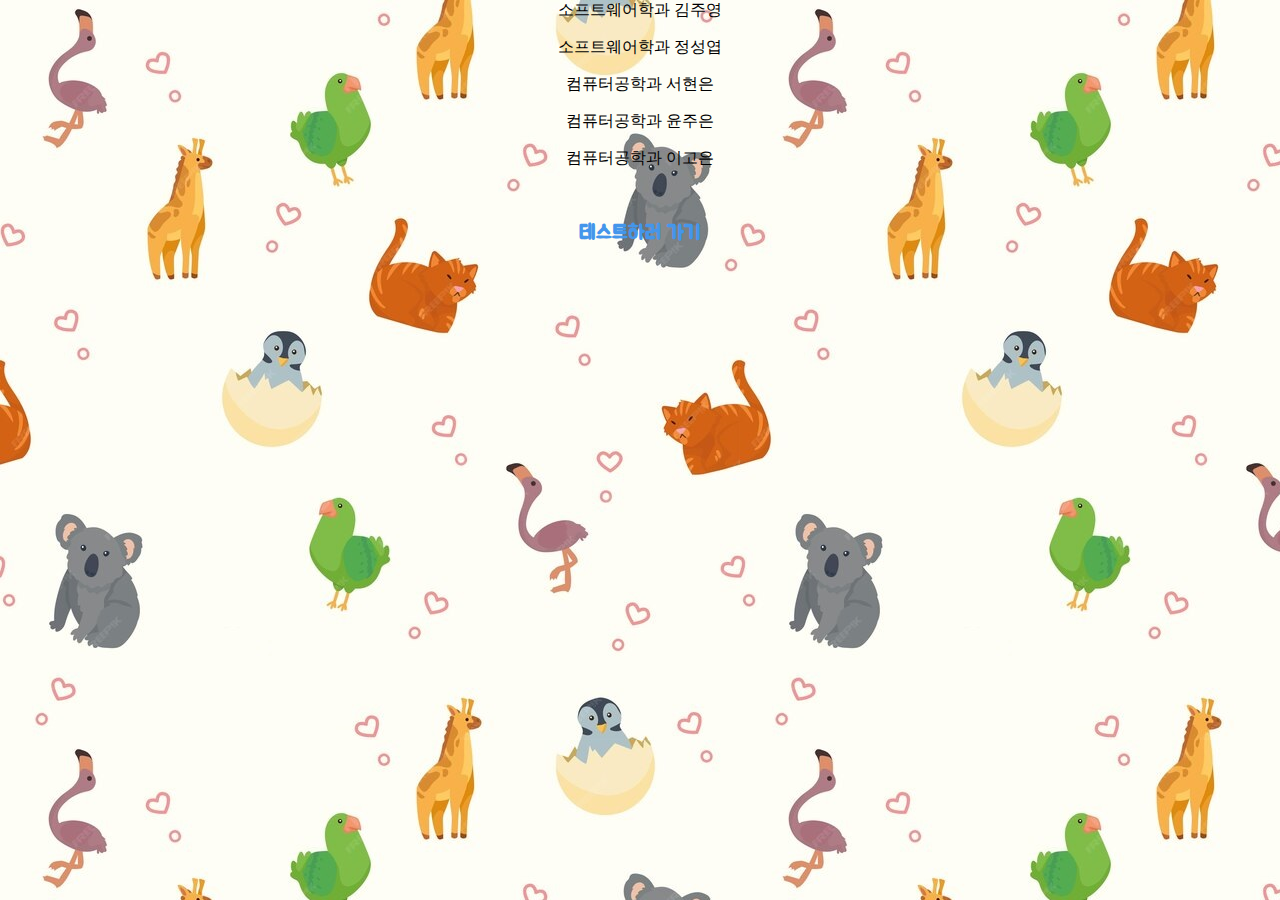
==== maker.html @ ba1a5fad "Update maker.html" ====
<html>
<head>
  <meta charset="UTF-8" />
  <meta name="viewport" content="width=device-width, initial-scale=1.0" />
  <title>제작자</title>
  <link href="https://fonts.googleapis.com/css2?family=Jua&display=swap" rel="stylesheet">
  <link rel="stylesheet" href="./css/style.css">
</head>
<body>
  <div id="makers-container">
    <p>소프트웨어학과 김주영</p>
    <p>소프트웨어학과 정성엽</p>
    <p>컴퓨터공학과 서현은</p>
    <p>컴퓨터공학과 윤주은</p>
    <p>컴퓨터공학과 이고은</p>
  </div>
  <br>
  <br>
  <div id="">
    <a href="./index.html">테스트하러 가기</a>
  </div>
</body>
</html>
---- css/style.css ----
html {
    /* 전체 영역 */
    background-image: url("../image/animal.jpg");
    display: flex;
    align-items: center;
}

body {
    /* 화면 영역 */
    position: relative;
    text-align: center;
    margin: 0 auto;
}

h1{
    margin-top: 10%;
    font-size: 45px;
    font-family: 'Jua', sans-serif;
    -webkit-text-stroke: 1px black;
    color: rgb(68, 150, 235);
    text-shadow: 2px 2px 2px rgb(200 ,200 ,200);
}

a{
    text-decoration: none;
    font-family: 'Jua', sans-serif;
    font-size: 20px;
    font-weight: 700;
    color: rgb(68, 150, 235);
}

#title-container {
    margin-top: 10%;
    background-position: center;
    background-repeat: no-repeat;
    background-size: contain;
    height: 65;
    width: auto;
    background-image: url("../image/title.png");
}

#firstBtn{
    background-position: center;
    background-image: url("../image/start.png");
    background-size: contain; 
    background-repeat: no-repeat;
    width: 350px;
    height: 102px;
    background-color: transparent;
    border-width: 0px;
    margin-top: 5%;
}
  
#firstBtn:hover {
  cursor: pointer;
}

#loading-container {
  width: 100%;
  height: 100%;
  display: flex;
  justify-content: center;
  align-items: center;
  display: none;
}

.result-container {
    font-family: 'Jua', sans-serif;
    font-weight: 700;
    color: #1E1E1E;
}
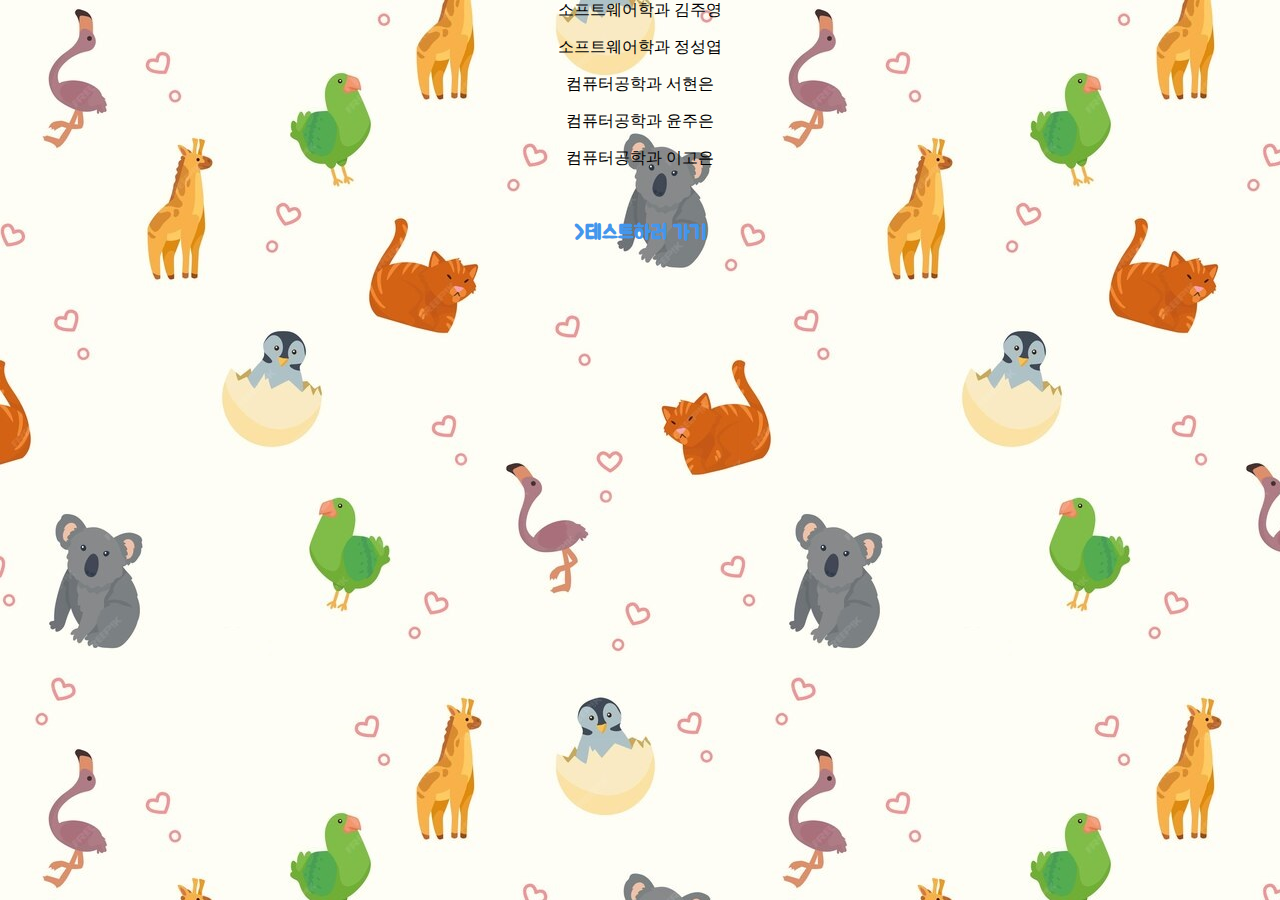
==== commit 5ccbefdf: "Update maker.html" ====
--- a/maker.html
+++ b/maker.html
@@ -17,7 +17,7 @@
   <br>
   <br>
   <div id="">
-    <a href="./index.html">테스트하러 가기</a>
+    <a href="./index.html">>테스트하러 가기</a>
   </div>
 </body>
 </html>
--- a/css/style.css
+++ b/css/style.css
@@ -69,3 +69,9 @@
     font-weight: 700;
     color: #1E1E1E;
 }
+
+.makers-container {
+    margin-top: 10%;
+    font-family: 'Jua', sans-serif;
+    font-weight: 700;
+}
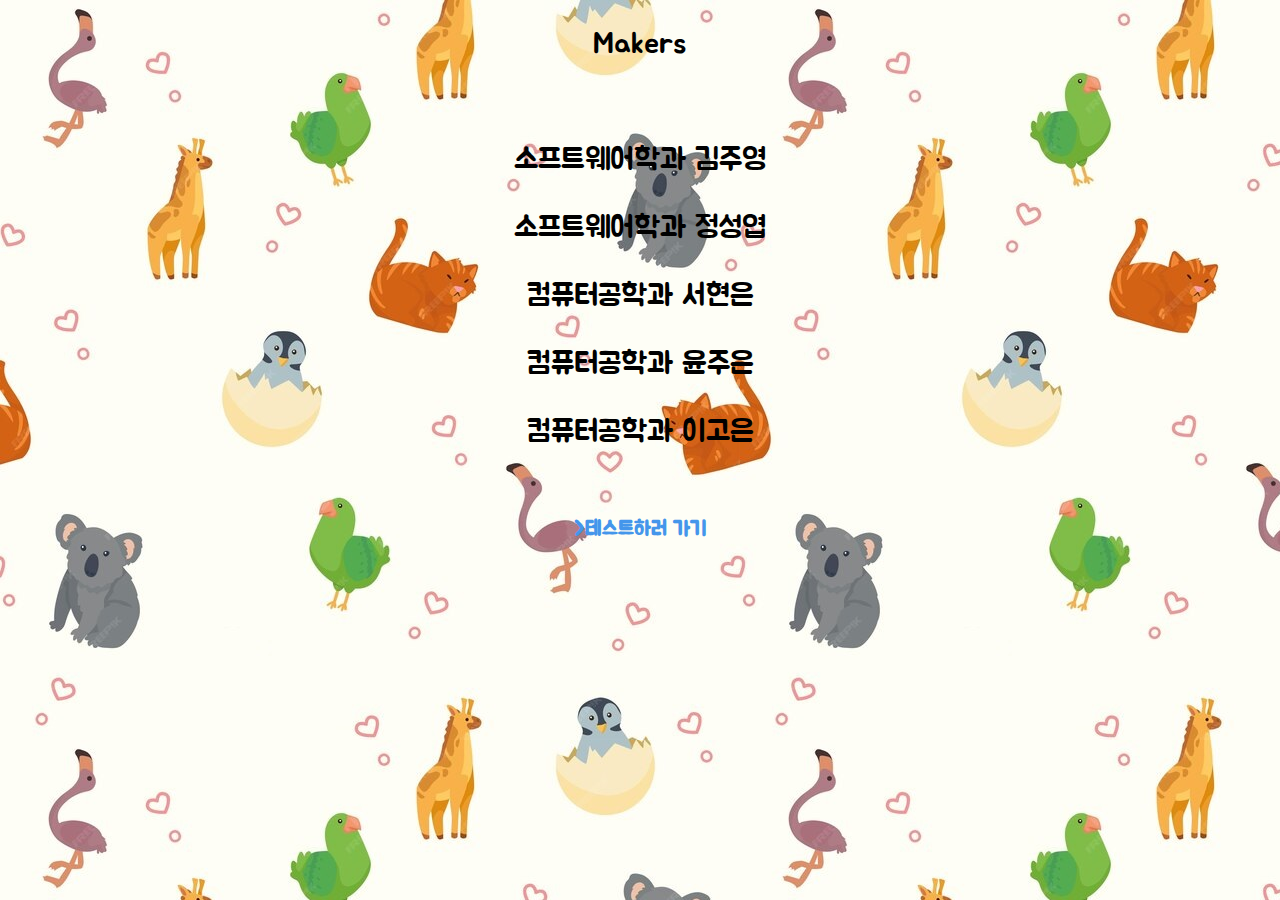
==== commit 1260da2c: "Update maker.html" ====
--- a/maker.html
+++ b/maker.html
@@ -8,6 +8,7 @@
 </head>
 <body>
   <div id="makers-container">
+    <p>Makers</p><br>
     <p>소프트웨어학과 김주영</p>
     <p>소프트웨어학과 정성엽</p>
     <p>컴퓨터공학과 서현은</p>
--- a/css/style.css
+++ b/css/style.css
@@ -70,8 +70,12 @@
     color: #1E1E1E;
 }
 
-.makers-container {
+#makers-container {
     margin-top: 10%;
+}
+
+p {   
     font-family: 'Jua', sans-serif;
-    font-weight: 700;
+    font-weight: 400;
+    font-size: 30px;
 }
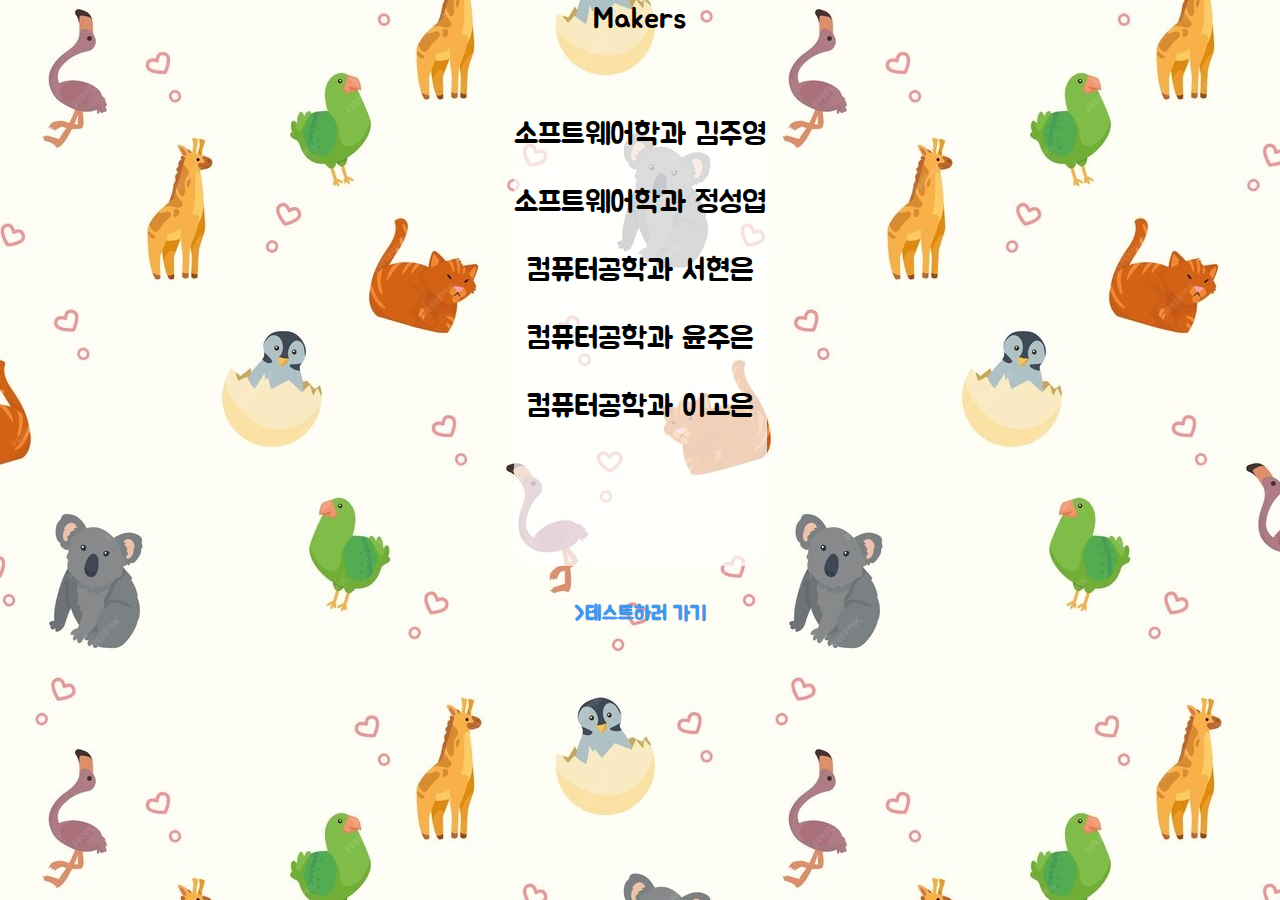
==== commit bf5e3402: "Update maker.html" ====
--- a/maker.html
+++ b/maker.html
@@ -7,8 +7,12 @@
   <link rel="stylesheet" href="./css/style.css">
 </head>
 <body>
+  <div id="title">
+    <p>Makers</p>
+  </div>  
+  <br>
+  
   <div id="makers-container">
-    <p>Makers</p><br>
     <p>소프트웨어학과 김주영</p>
     <p>소프트웨어학과 정성엽</p>
     <p>컴퓨터공학과 서현은</p>
--- a/css/style.css
+++ b/css/style.css
@@ -72,10 +72,15 @@
 
 #makers-container {
     margin-top: 10%;
+    width: 100%;
+    height: 50%;
+    background: rgba(255, 255, 255, 0.7);
+    border-radius: 20px;
 }
 
 p {   
     font-family: 'Jua', sans-serif;
     font-weight: 400;
     font-size: 30px;
+    opacity: 1;
 }
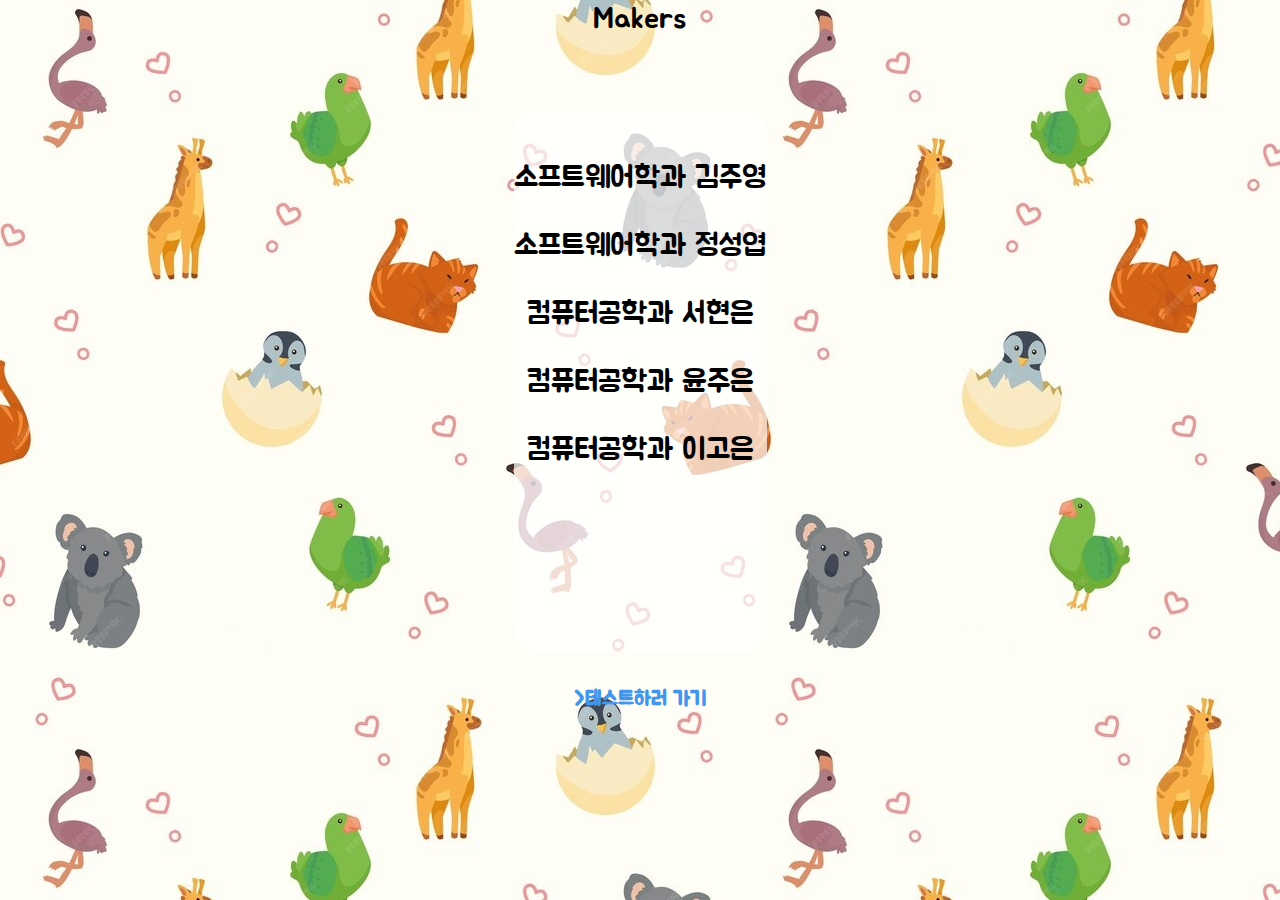
==== commit e9c1fd36: "Update maker.html" ====
--- a/maker.html
+++ b/maker.html
@@ -13,6 +13,7 @@
   <br>
   
   <div id="makers-container">
+    <br>
     <p>소프트웨어학과 김주영</p>
     <p>소프트웨어학과 정성엽</p>
     <p>컴퓨터공학과 서현은</p>
--- a/css/style.css
+++ b/css/style.css
@@ -73,7 +73,7 @@
 #makers-container {
     margin-top: 10%;
     width: 100%;
-    height: 50%;
+    height: 60%;
     background: rgba(255, 255, 255, 0.7);
     border-radius: 20px;
 }
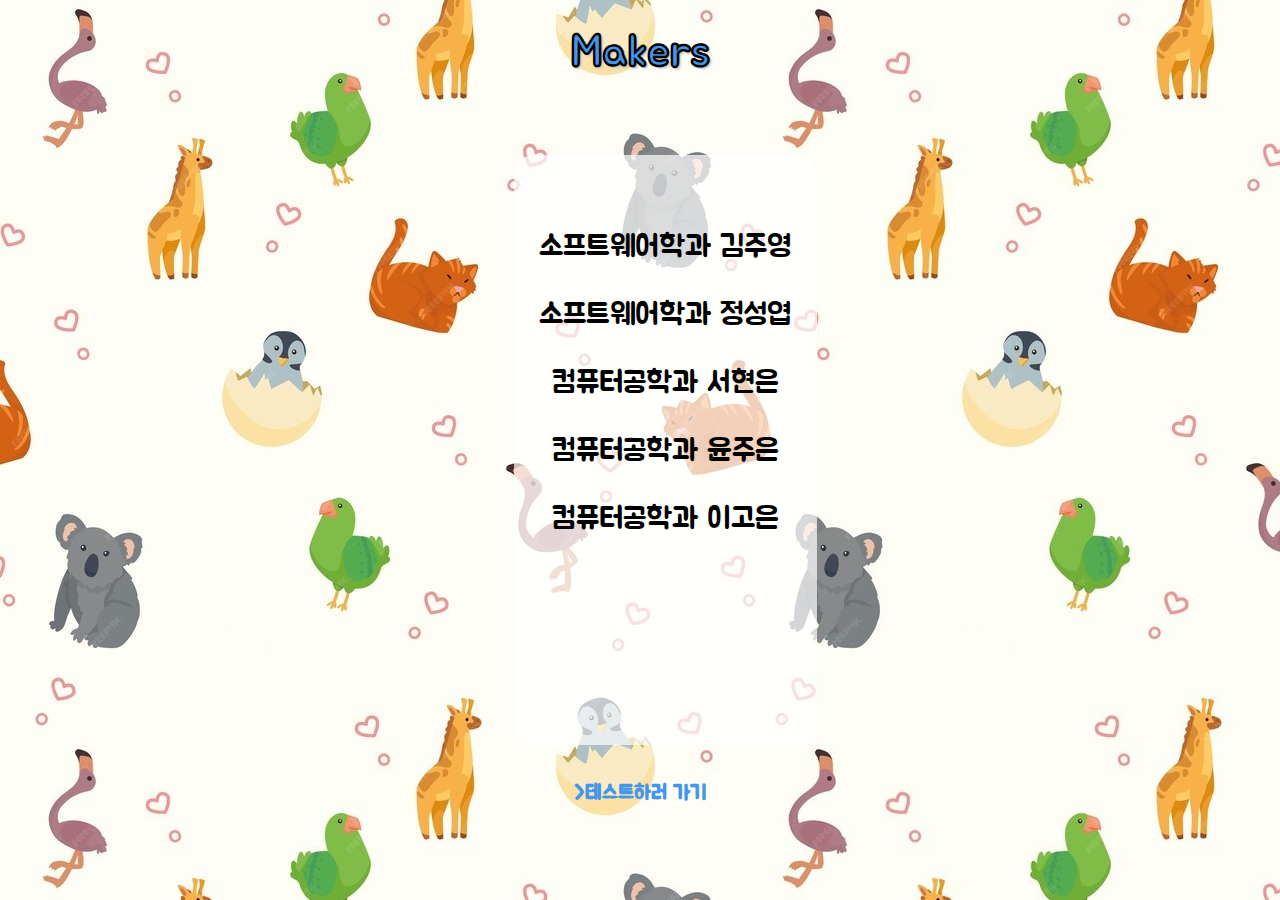
==== commit 3f9b9d9f: "Update maker.html" ====
--- a/maker.html
+++ b/maker.html
@@ -7,9 +7,7 @@
   <link rel="stylesheet" href="./css/style.css">
 </head>
 <body>
-  <div id="title">
-    <p>Makers</p>
-  </div>  
+  <h1>Makers</h1>
   <br>
   
   <div id="makers-container">
--- a/css/style.css
+++ b/css/style.css
@@ -71,6 +71,7 @@
 }
 
 #makers-container {
+    padding: 10%;
     margin-top: 10%;
     width: 100%;
     height: 60%;
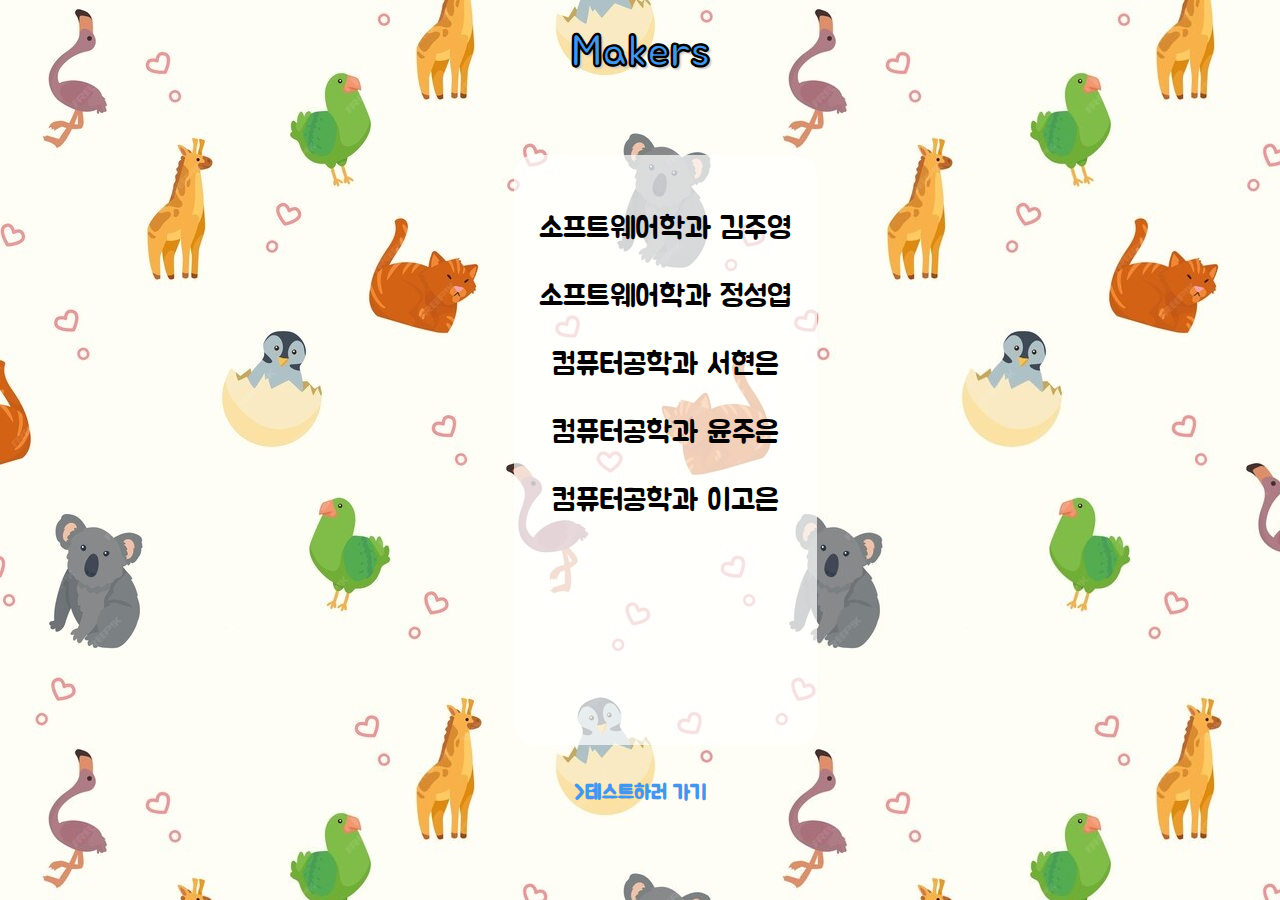
==== commit 38914cc2: "Update maker.html" ====
--- a/maker.html
+++ b/maker.html
@@ -11,7 +11,6 @@
   <br>
   
   <div id="makers-container">
-    <br>
     <p>소프트웨어학과 김주영</p>
     <p>소프트웨어학과 정성엽</p>
     <p>컴퓨터공학과 서현은</p>
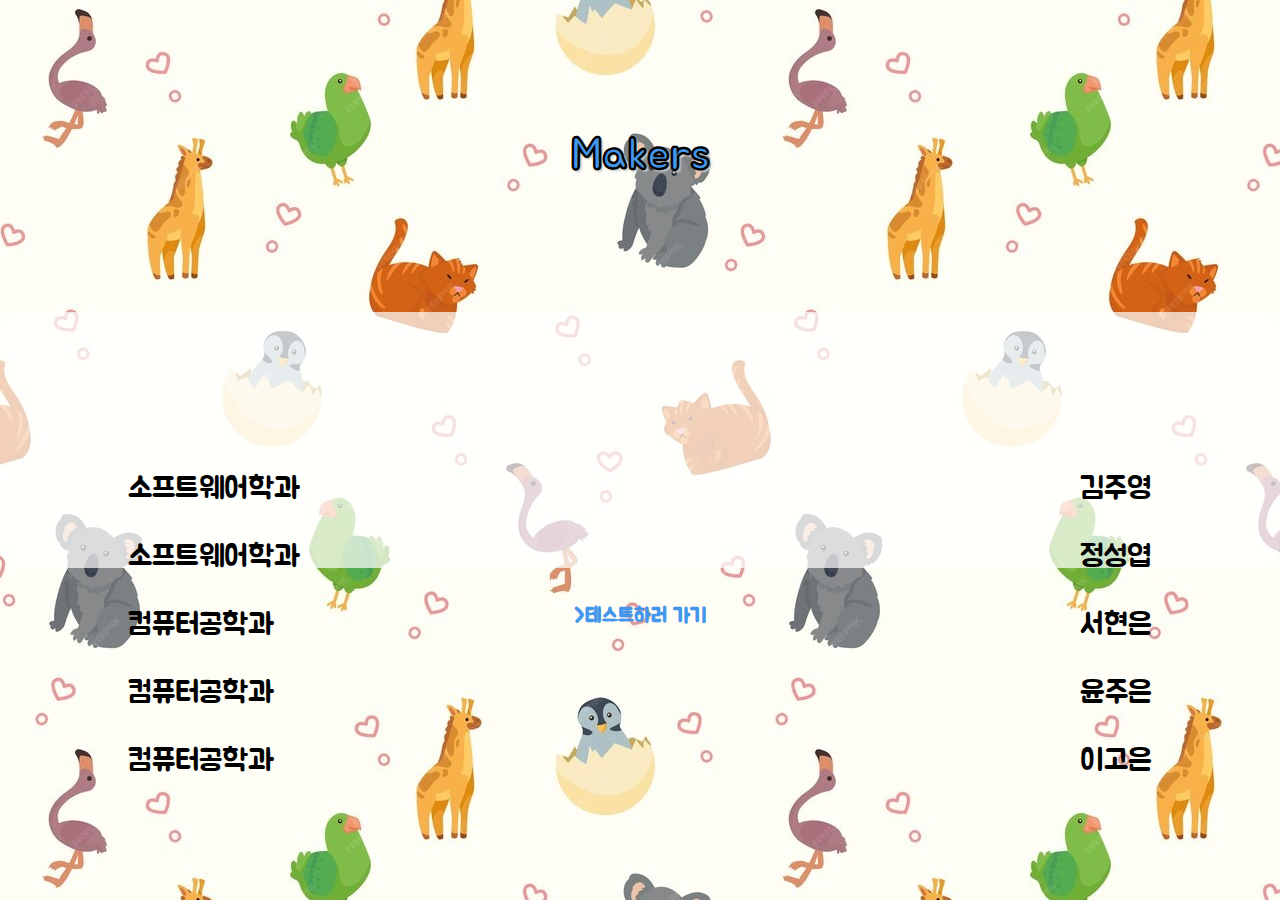
==== commit 1554f838: "Update maker.html" ====
--- a/maker.html
+++ b/maker.html
@@ -8,8 +8,6 @@
 </head>
 <body>
   <h1>Makers</h1>
-  <br>
-  
   <div id="makers-container">
     <p>소프트웨어학과 김주영</p>
     <p>소프트웨어학과 정성엽</p>
--- a/css/style.css
+++ b/css/style.css
@@ -1,5 +1,6 @@
 html {
     /* 전체 영역 */
+    flex-direction: column;
     background-image: url("../image/animal.jpg");
     display: flex;
     align-items: center;
@@ -9,7 +10,8 @@
     /* 화면 영역 */
     position: relative;
     text-align: center;
-    margin: 0 auto;
+    margin: 0;
+    align-self: normal;
 }
 
 h1{
@@ -73,10 +75,11 @@
 #makers-container {
     padding: 10%;
     margin-top: 10%;
-    width: 100%;
-    height: 60%;
+    width: 80%;
+    height: 50%;
     background: rgba(255, 255, 255, 0.7);
     border-radius: 20px;
+    text-align-last: justify;
 }
 
 p {   
